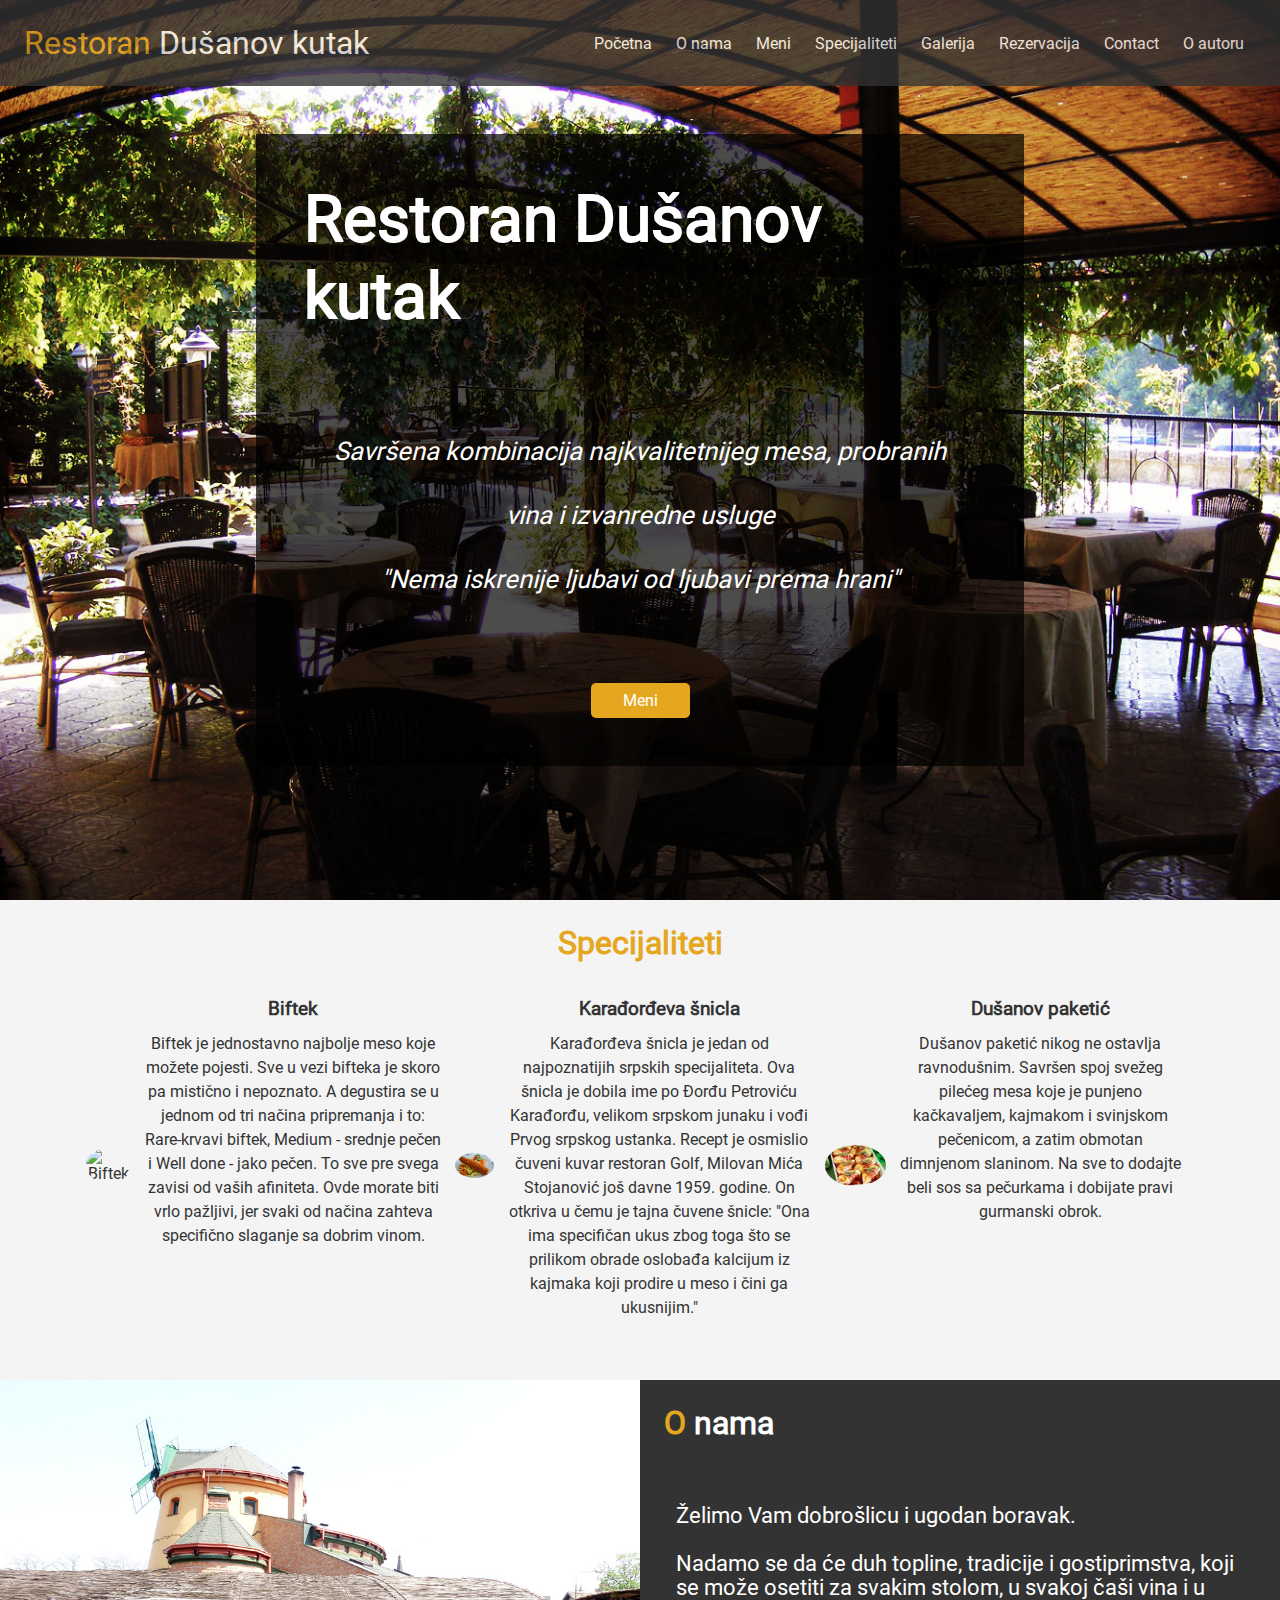
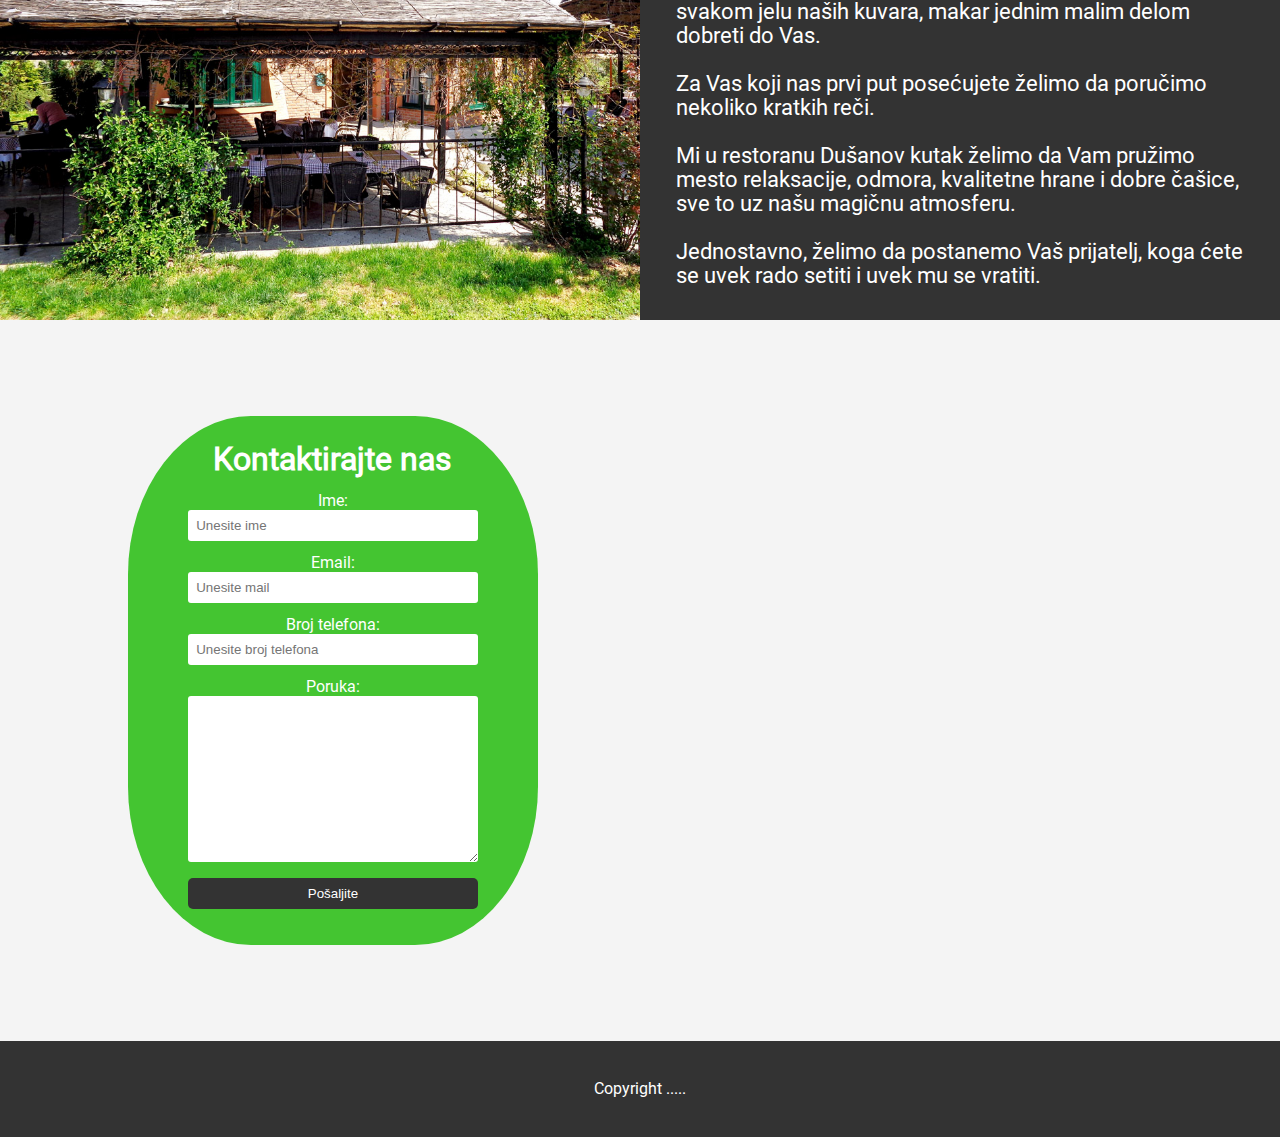
==== index.html @ 44201d30 "Add files via upload" ====
<!DOCTYPE html>
<html lang="en">

<head>
     <meta charset="UTF-8">
     <title>Document</title>
     <meta name="keywords" content="restoran,biftek,pancevo,karađorđeva,specijaliteti,dušanovkutak,piletinasaračićima,svinsjkarebarca,cesarsalata,ručak,večera">
     <meta name="description" content="Restoran tradicionalnih jela u srcu pančeva nudiom tradicionalne rpske specijalitete, srpkse pice, salate">
     <meta name="viewport" content="width=device-width, initial-scale=1.0">
     <meta name="author" content="dusan.jovanovic.97.20@ict.edu.rs">
     <link rel="stylesheet" href="https://cdnjs.cloudflare.com/ajax/libs/font-awesome/6.4.2/css/all.min.css"
          integrity="sha512-z3gLpd7yknf1YoNbCzqRKc4qyor8gaKU1qmn+CShxbuBusANI9QpRohGBreCFkKxLhei6S9CQXFEbbKuqLg0DA=="
          crossorigin="anonymous" referrerpolicy="no-referrer" />
          <link rel="icon" href="img/ikona.ico">

     <link rel="stylesheet" href="css/style.css">
</head>

<body id="home" class="bg-light ">
     <div class="wrapper">
          <div class="spotlight">
               <header class="p-1 bg-dark">
                    <div class="logo">
                         <span><span class="gold"><i class="fa-solid fa-utensils"></i>Restoran</span> Dušanov
                              kutak</span>
                    </div>
                    <nav>
                         <ul>
                              <li><a href="index.html#home">Početna</a></li>
                              <li><a href="index.html#about">O nama</a></li>
                              <li><a href="meni.html">Meni</a></li>
                              <li><a href="index.html#specijaliteti">Specijaliteti</a></li>
                              <li><a href="galerija.html">Galerija</a></li>
                              <li><a href="rezervacija.html">Rezervacija</a></li>
                              <li><a href="index.html#con">Contact</a></li>
                              <li><a href="autor.html">O autoru</a></li>
                         </ul>
                    </nav>
               </header>
               <div class="showcase">
                    <div class="wrapp p-3">
                         <h1 class="main-heading ">Restoran Dušanov kutak</h1>
                    <p class="p-1">Savršena kombinacija najkvalitetnijeg mesa, probranih vina i izvanredne usluge
                              <br> "Nema iskrenije ljubavi od ljubavi prema hrani"
                         </p>
                         <a href="meni.html" class="btn ">Meni</a>
                    </div>
               </div>
          </div>
          <div id="specijaliteti" class="py-1">
               <h2 class="text-centre second-heading"><span class="gold">Specijaliteti</span></h2>
               <div class="container p-1">
                    <div class="articles text-centre">
                         <div class="icon"><img src="img/biftek.jpg" alt="Biftek"></div>
                         <div class="text">
                              <h3>Biftek</h3>
                              <p>Biftek je jednostavno najbolje meso koje možete pojesti. Sve u vezi bifteka je skoro pa
                                   mistično i nepoznato.
                                   A degustira se u jednom od tri načina pripremanja i to: Rare-krvavi biftek, Medium -
                                   srednje pečen i Well done - jako pečen.
                                   To sve pre svega zavisi od vaših afiniteta. Ovde morate biti vrlo pažljivi, jer svaki
                                   od načina zahteva specifično slaganje sa dobrim vinom.
                              </p>
                         </div>
                    </div>
                    <div class="articles text-centre">
                         <div class="icon"><img src="img/Karađorđeva šnicla.jpg" alt="Karađorđeva šnicla"></div>
                         <div class="text">
                              <h3>Karađorđeva šnicla</h3>
                              <p>Karađorđeva šnicla je jedan od najpoznatijih srpskih specijaliteta. Ova šnicla je
                                   dobila ime po Đorđu Petroviću Karađorđu,
                                   velikom srpskom junaku i vođi Prvog srpskog ustanka. Recept je osmislio čuveni kuvar
                                   restoran Golf, Milovan Mića Stojanović još davne 1959. godine.
                                   On otkriva u čemu je tajna čuvene šnicle: "Ona ima specifičan ukus zbog toga što se
                                   prilikom obrade oslobađa kalcijum iz kajmaka koji prodire u meso i čini ga
                                   ukusnijim."</p>
                         </div>
                    </div>
                    <div class="articles text-centre">
                         <div class="icon"><img src="img/Dušanov paketić.jpg" alt="Dušanov paketić"></div>
                         <div class="text">
                              <h3>Dušanov paketić</h3>
                              <p>Dušanov paketić nikog ne ostavlja ravnodušnim. Savršen spoj svežeg pilećeg mesa koje je
                                   punjeno kačkavaljem, kajmakom i svinjskom pečenicom,
                                   a zatim obmotan dimnjenom slaninom. Na sve to dodajte beli sos sa pečurkama i
                                   dobijate pravi gurmanski obrok.
                              </p>
                         </div>
                    </div>
               </div>
          </div>

          <div id="about">
               <div class="picture">

               </div>
               <div class="data p-1 bg-dark">
                    <h2 class="second-heading"><span class="gold">O</span> nama</h2>
                    <p><br /><br />Želimo Vam dobrošlicu i ugodan boravak.<br /><br /> Nadamo se da će duh topline,
                         tradicije i gostiprimstva, koji se može osetiti za svakim stolom,
                         u svakoj čaši vina i u svakom jelu naših kuvara, makar jednim malim delom dobreti do
                         Vas.<br /><br />
                         Za Vas koji nas prvi put posećujete želimo da poručimo nekoliko kratkih reči.<br /><br /> Mi u
                         restoranu Dušanov kutak
                         želimo da Vam pružimo mesto relaksacije, odmora, kvalitetne hrane i dobre čašice, sve to uz
                         našu magičnu atmosferu.<br /><br />
                         Jednostavno, želimo da postanemo Vaš prijatelj, koga ćete se uvek rado setiti i uvek mu se
                         vratiti.
                    </p>

               </div>
          </div>
          <div id="con" class="p-2">
               <div class="contact p-1">
                    <h2 class="second-heading">Kontaktirajte nas</h2>
                    <form>
                         <div class="form-element">
                              <label>Ime:</label>
                              <input type="text" id="name" placeholder="Unesite ime">
                         </div>
                         <div class="form-element">
                              <label>Email:</label>
                              <input type="text" id="email" placeholder="Unesite mail">
                         </div>
                         <div class="form-element">
                              <label>Broj telefona:</label>
                              <input type="text" id="phone" placeholder="Unesite broj telefona">
                         </div>
                         <div class="form-element">
                              <label>Poruka:</label>
                              <textarea id="textMessage" id="" cols="30" rows="10"></textarea>
                         </div>
                         <div class="form-element">
                              <button class="btn btn-dark send ">Pošaljite</button>
                         </div>
                    </form>
               </div>
               <div class="map">
                    <iframe
                         src="https://www.google.com/maps/embed?pb=!1m18!1m12!1m3!1d841.647257551838!2d20.418541179205658!3d44.80215366608464!2m3!1f0!2f0!3f0!3m2!1i1024!2i768!4f13.1!3m3!1m2!1s0x475a6f9d6a682503%3A0xccb5ad294f9c8d6!2sCode%20by%20Comtrade!5e0!3m2!1sen!2srs!4v1697047950069!5m2!1sen!2srs"
                         style="border:0;" allowfullscreen="" loading="lazy"
                         referrerpolicy="no-referrer-when-downgrade" class="mapa"></iframe>
               </div>
          </div>
          <footer class="bg-dark p-1 text-centre">
               <p>Copyright .....</p>
          </footer>

     </div>

</body>

</html>
---- css/style.css ----
@font-face {
  font-family: "Roboto";
  src: url(../fonts/Roboto-Regular.ttf);
}

* {
  margin: 0;
  padding: 0;
  box-sizing: border-box;
}

html {
  scroll-behavior: smooth;

}
body {
  font-family: Roboto, serif;
}

a {
  text-decoration: none;
}
ul {
  list-style: none;
}

p {
  margin: 0.75rem;
  line-height: 1.5rem;
}

.gold {
  color: #e6a720;
}

.text-centre {
  text-align: center;
}

.bg-light {
  background-color: #f4f4f4;
  color: #333333;
}

.bg-dark {
  background-color: #333333;
  color: #ffffff;
}

.main-heading {
  font-size: 4rem;
  margin-bottom: 0.75rem;
  line-height: 1.2;
  color: #ffffff;
}

.second-heading {
  font-size: 2rem;
  margin-bottom: 0.75rem;
  line-height: 1.2;
}

.btn {
  display: inline-block;
  color: white;
  padding: 0.5rem 2rem;
  background-color: #e6a720;
  border: none;
  border-radius: 5px;
}

.btn-dark {
  background-color: #333333;
  color: white;
}

.py-1 {
  padding: 1.5rem 0;
}
.py-2 {
  padding: 2rem 0;
}
.py-3 {
  padding: 3rem 0;
}

.p-1 {
  padding: 1.5rem;
}
.p-2 {
  padding: 2rem;
}
.p-3 {
  padding: 3rem;
}
/* --------------------------------------------- */

.spotlight {
  height: 100vh;
  background-image: url(../img/vetrenjaca.jpg);
  background-size: cover;
  background-attachment: fixed;
}
header {
  width: 100%;
  display: flex;
  justify-content: space-between;
  align-items: center;
  color: white;
  opacity: 0.8;
  position: fixed;
  z-index: 1;
}

.logo {
  font-size: 2rem;
}

header nav ul {
  display: flex;
}

header nav ul li {
  padding: 0 0.75rem;
}

header nav ul li a {
  color: white;
}

header nav ul li a:hover {
  color: #44c531;
}

.showcase {
  height: 100%; 
  display: flex;
  justify-content: center;
  align-items: center;
 
}

h1{

  transition: all 0.5s;
}

.wrapp{
  display: flex;
  justify-content: center;
  align-items: center;
  flex-direction: column;
  background-color: rgba(0,0,0,0.7);
  width: 60%;
}

.showcase p {
  color: white;
  text-align: center;
  line-height: 4rem;
  font-size: 1.6rem;
  margin: 3rem 0;
   font-style: italic;
 
}

h1:hover{

  font-size: 5rem;
}

.container {
  display: flex;
  justify-content: center;
}

.articles {
  width: 30%;
  display: flex;
}

.articles .icon {
  display: flex;
  align-items: center;
 width: 100%;

}
.articles .icon img {

  width:100%;
  border-radius: 50%;
  transition: width 1s;
}

.articles .icon img:hover {

  width:145%;
 

}

.mapa{


  border-radius: 20px;;
}


#about {
  display: flex;
  height: 60vh;
}

.picture {
  width: 50%;
  background-image: url("../img/onama.jpg");
  background-size: cover;
}
.pictureAutor{

  width: 50%;
  background-image: url("../img/Slika autora.jpg");
  background-size: cover;
}

.data {
  width: 50%;
}
.data p {
  font-size: 1.4rem;
}


#con {
  display: flex;
  width: 90%;
  margin: 2rem auto;
  

}

.contact {
  width: 40%;
  background-color: #44c531;
  color: white;
  border-radius: 30%;
  text-align: center;
  margin: 2rem;


}
.map {
  width: 60%;
 padding: 30px;

}

.map iframe {
  width: 100%;
  height: 100%;
  border-radius: 50px;

}


input,
button,
textarea{
  width: 80%;
  padding: 0.5rem;
  border: none;
  border-radius: 3px;
}
.contact label{
  display: block;
  width: 100%;
}

.form-element {
  margin-bottom: 0.75rem;
}

@media screen and (max-width: 1024px) {

    .container {
        flex-direction: column;
      }
    
      .articles {
        width: 100%;
        margin-bottom: 2rem;
      }

      #who {
        flex-direction: column;
        height: auto;
      }
    
      .picture {
        width: 100%;
        height:60vh ;
      }
      .data{
        width: 100%;
      }
}

@media screen and (max-width: 768px) {
  header {
    flex-direction: column;
  }
  header nav {
    margin-top: 2%;
  }

  .spotlight {
    height: 150vh;
  }
  .main-heading {
    font-size: 2.5rem;
  }

  .showcase p {
    font-size: 1rem;
    margin: 0 0;
  }



 

  .client-img img:last-child{
    display: none;
  }

  #con{
     flex-direction: column;
  }

  .contact{
    width: 100%;
  }

  .map{
    width:100%;
    height: 60vh;
  }
}
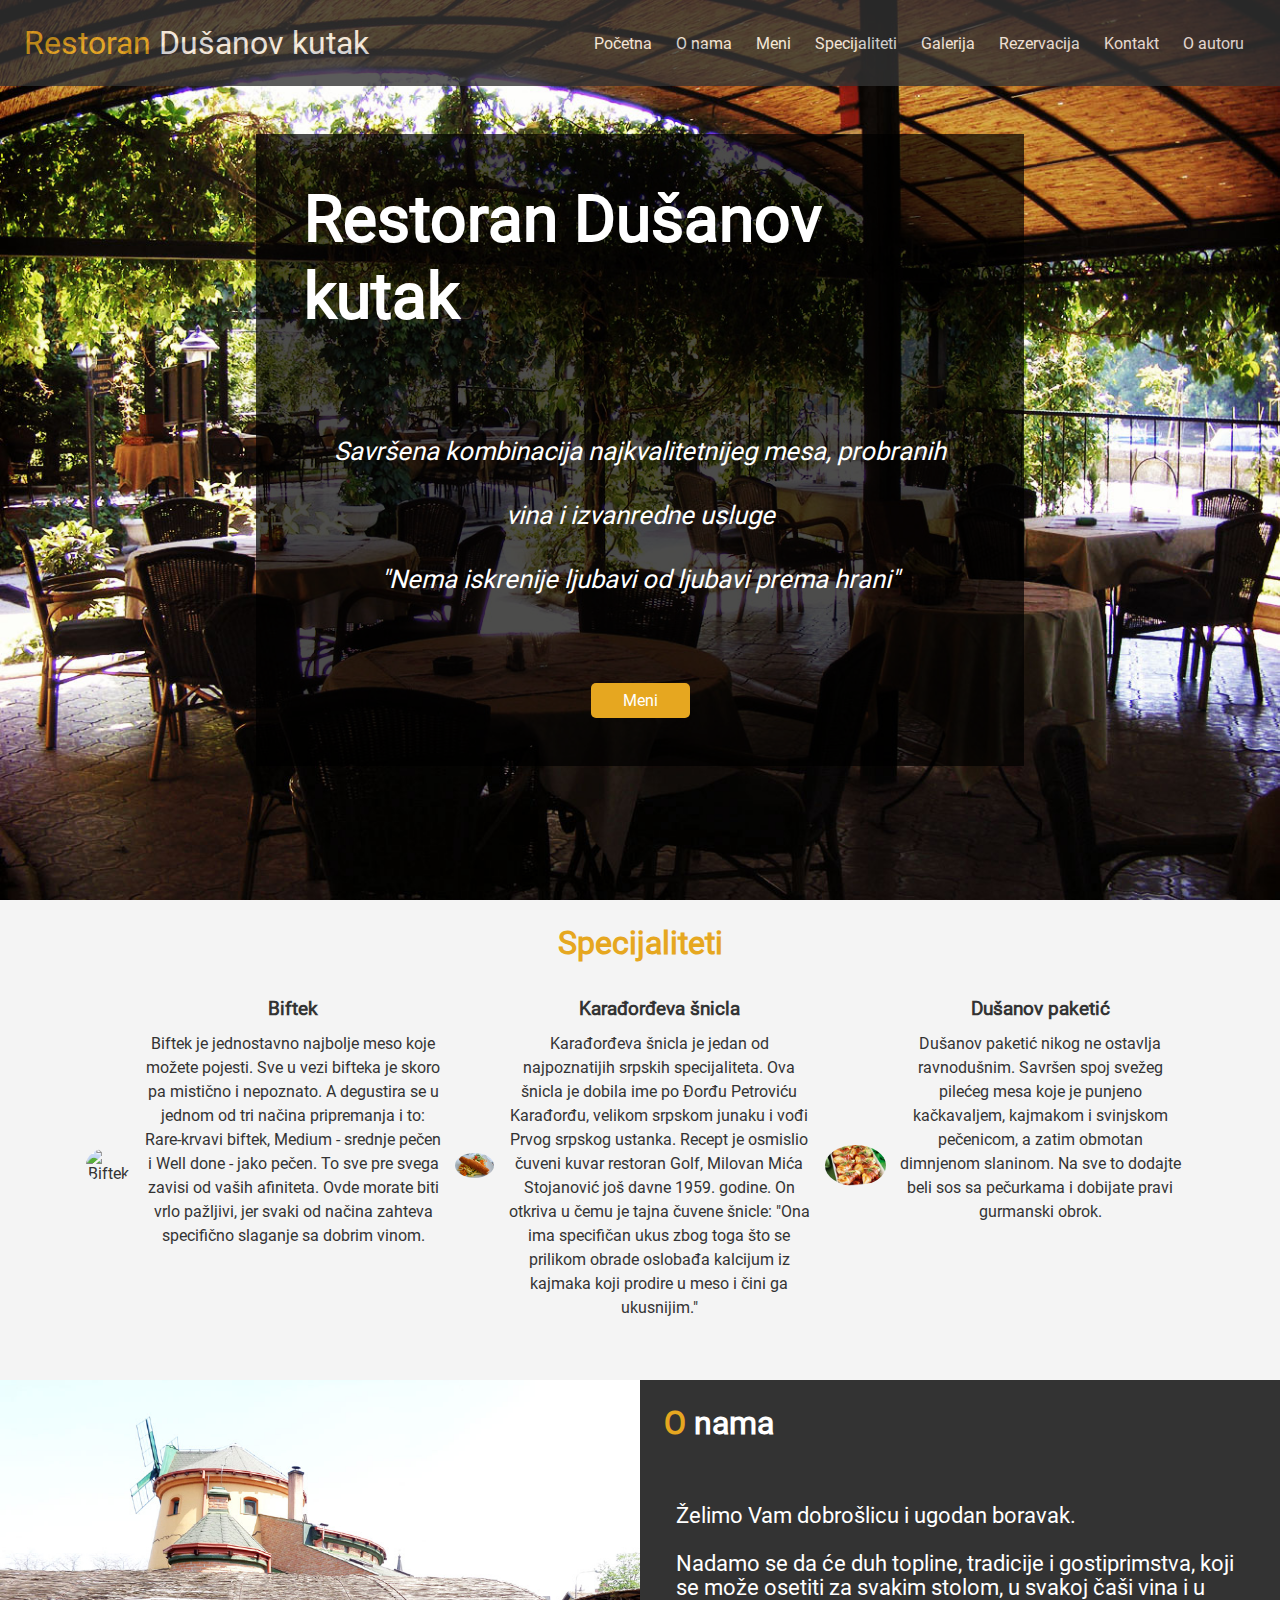
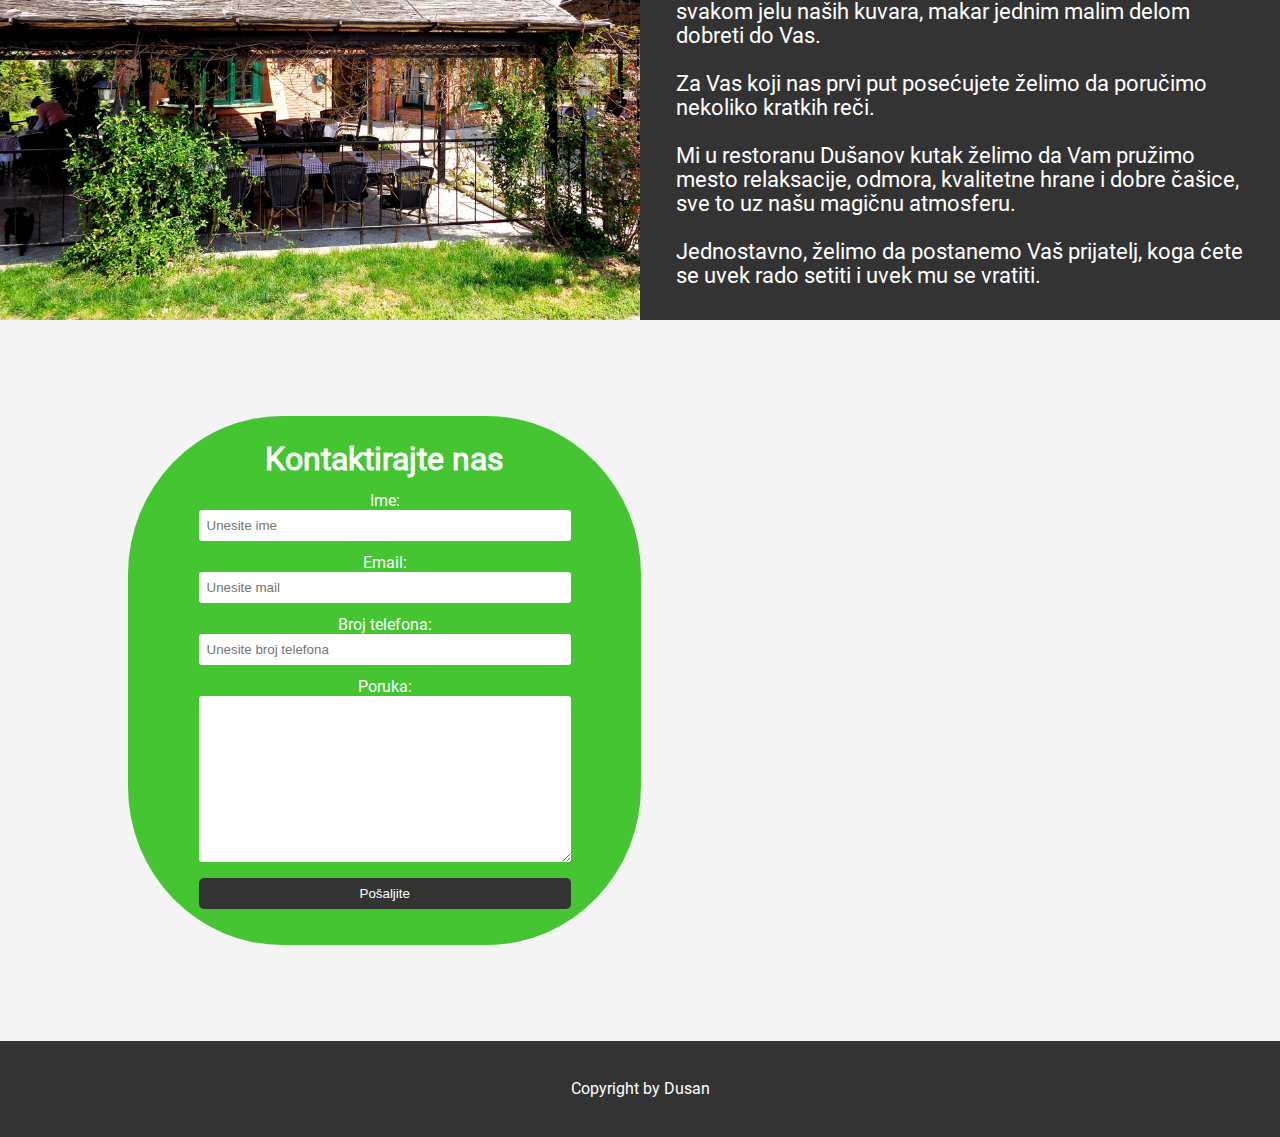
==== commit 1bd6789c: "Add files via upload" ====
--- a/index.html
+++ b/index.html
@@ -3,9 +3,9 @@
 
 <head>
      <meta charset="UTF-8">
-     <title>Document</title>
+     <title>Dusanov Kutak</title>
      <meta name="keywords" content="restoran,biftek,pancevo,karađorđeva,specijaliteti,dušanovkutak,piletinasaračićima,svinsjkarebarca,cesarsalata,ručak,večera">
-     <meta name="description" content="Restoran tradicionalnih jela u srcu pančeva nudiom tradicionalne rpske specijalitete, srpkse pice, salate">
+     <meta name="description" content="Restoran tradicionalnih jela u srcu pančeva nudimo tradicionalne srpske specijalitete, srpske pice, salate">
      <meta name="viewport" content="width=device-width, initial-scale=1.0">
      <meta name="author" content="dusan.jovanovic.97.20@ict.edu.rs">
      <link rel="stylesheet" href="https://cdnjs.cloudflare.com/ajax/libs/font-awesome/6.4.2/css/all.min.css"
@@ -32,7 +32,7 @@
                               <li><a href="index.html#specijaliteti">Specijaliteti</a></li>
                               <li><a href="galerija.html">Galerija</a></li>
                               <li><a href="rezervacija.html">Rezervacija</a></li>
-                              <li><a href="index.html#con">Contact</a></li>
+                              <li><a href="index.html#con">Kontakt</a></li>
                               <li><a href="autor.html">O autoru</a></li>
                          </ul>
                     </nav>
@@ -135,15 +135,12 @@
                          </div>
                     </form>
                </div>
-               <div class="map">
-                    <iframe
-                         src="https://www.google.com/maps/embed?pb=!1m18!1m12!1m3!1d841.647257551838!2d20.418541179205658!3d44.80215366608464!2m3!1f0!2f0!3f0!3m2!1i1024!2i768!4f13.1!3m3!1m2!1s0x475a6f9d6a682503%3A0xccb5ad294f9c8d6!2sCode%20by%20Comtrade!5e0!3m2!1sen!2srs!4v1697047950069!5m2!1sen!2srs"
-                         style="border:0;" allowfullscreen="" loading="lazy"
-                         referrerpolicy="no-referrer-when-downgrade" class="mapa"></iframe>
+               <div class="picture-bg">
+                    
                </div>
           </div>
           <footer class="bg-dark p-1 text-centre">
-               <p>Copyright .....</p>
+               <p>Copyright by Dusan</p>
           </footer>
 
      </div>
--- a/css/style.css
+++ b/css/style.css
@@ -13,6 +13,7 @@
   scroll-behavior: smooth;
 
 }
+
 body {
   font-family: Roboto, serif;
 }
@@ -20,6 +21,7 @@
 a {
   text-decoration: none;
 }
+
 ul {
   list-style: none;
 }
@@ -77,9 +79,11 @@
 .py-1 {
   padding: 1.5rem 0;
 }
+
 .py-2 {
   padding: 2rem 0;
 }
+
 .py-3 {
   padding: 3rem 0;
 }
@@ -87,12 +91,15 @@
 .p-1 {
   padding: 1.5rem;
 }
+
 .p-2 {
   padding: 2rem;
 }
+
 .p-3 {
   padding: 3rem;
 }
+
 /* --------------------------------------------- */
 
 .spotlight {
@@ -101,6 +108,7 @@
   background-size: cover;
   background-attachment: fixed;
 }
+
 header {
   width: 100%;
   display: flex;
@@ -112,6 +120,8 @@
   z-index: 1;
 }
 
+
+
 .logo {
   font-size: 2rem;
 }
@@ -133,24 +143,24 @@
 }
 
 .showcase {
-  height: 100%; 
+  height: 100%;
   display: flex;
   justify-content: center;
   align-items: center;
- 
-}
-
-h1{
+
+}
+
+h1 {
 
   transition: all 0.5s;
 }
 
-.wrapp{
+.wrapp {
   display: flex;
   justify-content: center;
   align-items: center;
   flex-direction: column;
-  background-color: rgba(0,0,0,0.7);
+  background-color: rgba(0, 0, 0, 0.7);
   width: 60%;
 }
 
@@ -160,11 +170,11 @@
   line-height: 4rem;
   font-size: 1.6rem;
   margin: 3rem 0;
-   font-style: italic;
- 
-}
-
-h1:hover{
+  font-style: italic;
+
+}
+
+h1:hover {
 
   font-size: 5rem;
 }
@@ -182,28 +192,24 @@
 .articles .icon {
   display: flex;
   align-items: center;
- width: 100%;
-
-}
+  width: 100%;
+
+}
+
 .articles .icon img {
 
-  width:100%;
+  width: 100%;
   border-radius: 50%;
   transition: width 1s;
 }
 
 .articles .icon img:hover {
 
-  width:145%;
- 
-
-}
-
-.mapa{
-
-
-  border-radius: 20px;;
-}
+  width: 145%;
+
+
+}
+
 
 
 #about {
@@ -216,16 +222,24 @@
   background-image: url("../img/onama.jpg");
   background-size: cover;
 }
-.pictureAutor{
+
+.pictureAutor {
 
   width: 50%;
   background-image: url("../img/Slika autora.jpg");
   background-size: cover;
 }
 
+.picture-bg{
+  width: 50%;
+  background-image: url("../img/Slika 1.jpg");
+  background-size: cover;
+}
+
 .data {
   width: 50%;
 }
+
 .data p {
   font-size: 1.4rem;
 }
@@ -235,12 +249,12 @@
   display: flex;
   width: 90%;
   margin: 2rem auto;
-  
+
 
 }
 
 .contact {
-  width: 40%;
+  width: 50%;
   background-color: #44c531;
   color: white;
   border-radius: 30%;
@@ -249,29 +263,18 @@
 
 
 }
-.map {
-  width: 60%;
- padding: 30px;
-
-}
-
-.map iframe {
-  width: 100%;
-  height: 100%;
-  border-radius: 50px;
-
-}
 
 
 input,
 button,
-textarea{
+textarea {
   width: 80%;
   padding: 0.5rem;
   border: none;
   border-radius: 3px;
 }
-.contact label{
+
+.contact label {
   display: block;
   width: 100%;
 }
@@ -282,67 +285,119 @@
 
 @media screen and (max-width: 1024px) {
 
-    .container {
-        flex-direction: column;
-      }
-    
-      .articles {
-        width: 100%;
-        margin-bottom: 2rem;
-      }
-
-      #who {
-        flex-direction: column;
-        height: auto;
-      }
-    
-      .picture {
-        width: 100%;
-        height:60vh ;
-      }
-      .data{
-        width: 100%;
-      }
+  .container {
+    flex-direction: column;
+  }
+
+  .articles {
+    width: 100%;
+    margin-bottom: 2rem;
+  }
+
+  #who {
+    flex-direction: column;
+    height: auto;
+  }
+
+  .picture {
+    width: 100%;
+    height: 60vh;
+  }
+
+  .data {
+    width: 100%;
+  }
 }
 
 @media screen and (max-width: 768px) {
   header {
     flex-direction: column;
   }
+
   header nav {
     margin-top: 2%;
   }
 
+
+  header nav ul {
+
+    flex-direction: column;
+  }
+
+  header nav ul li {
+    text-align: center;
+    padding: 10px 10px;
+  }
+
+
+
+
   .spotlight {
-    height: 150vh;
-  }
+    height: 140vh;
+  }
+
   .main-heading {
-    font-size: 2.5rem;
-  }
+    font-size: 1.5rem;
+  }
+
+
 
   .showcase p {
-    font-size: 1rem;
-    margin: 0 0;
-  }
-
-
-
- 
-
-  .client-img img:last-child{
     display: none;
   }
 
-  #con{
-     flex-direction: column;
-  }
-
-  .contact{
+
+
+
+
+  .client-img img:last-child {
+    display: none;
+  }
+
+  #con,
+  #contactn,
+  #about {
+    flex-direction: column;
+  }
+
+  .item{
+
+    border: 2px solid gold;
+    animation: pomeri 2 2s;
+    
+  }
+  #galerija img {
+
+height: 50%;
+width: 50%;
+
+
+
+border-top-right-radius: 20px;
+
+
+
+  }
+
+
+
+  
+  #galerija img:hover {
+    transform: scale(2);
+    offset-path: path('m 5 65 q 45-0 45-0 t 90 0 90 0 90-0 90 0');
+    box-shadow: 3px 4px 10px #0006;
+    z-index: 999;
+  }
+
+
+
+
+
+
+
+  .contact {
     width: 100%;
   }
 
-  .map{
-    width:100%;
-    height: 60vh;
-  }
-}
+  
+}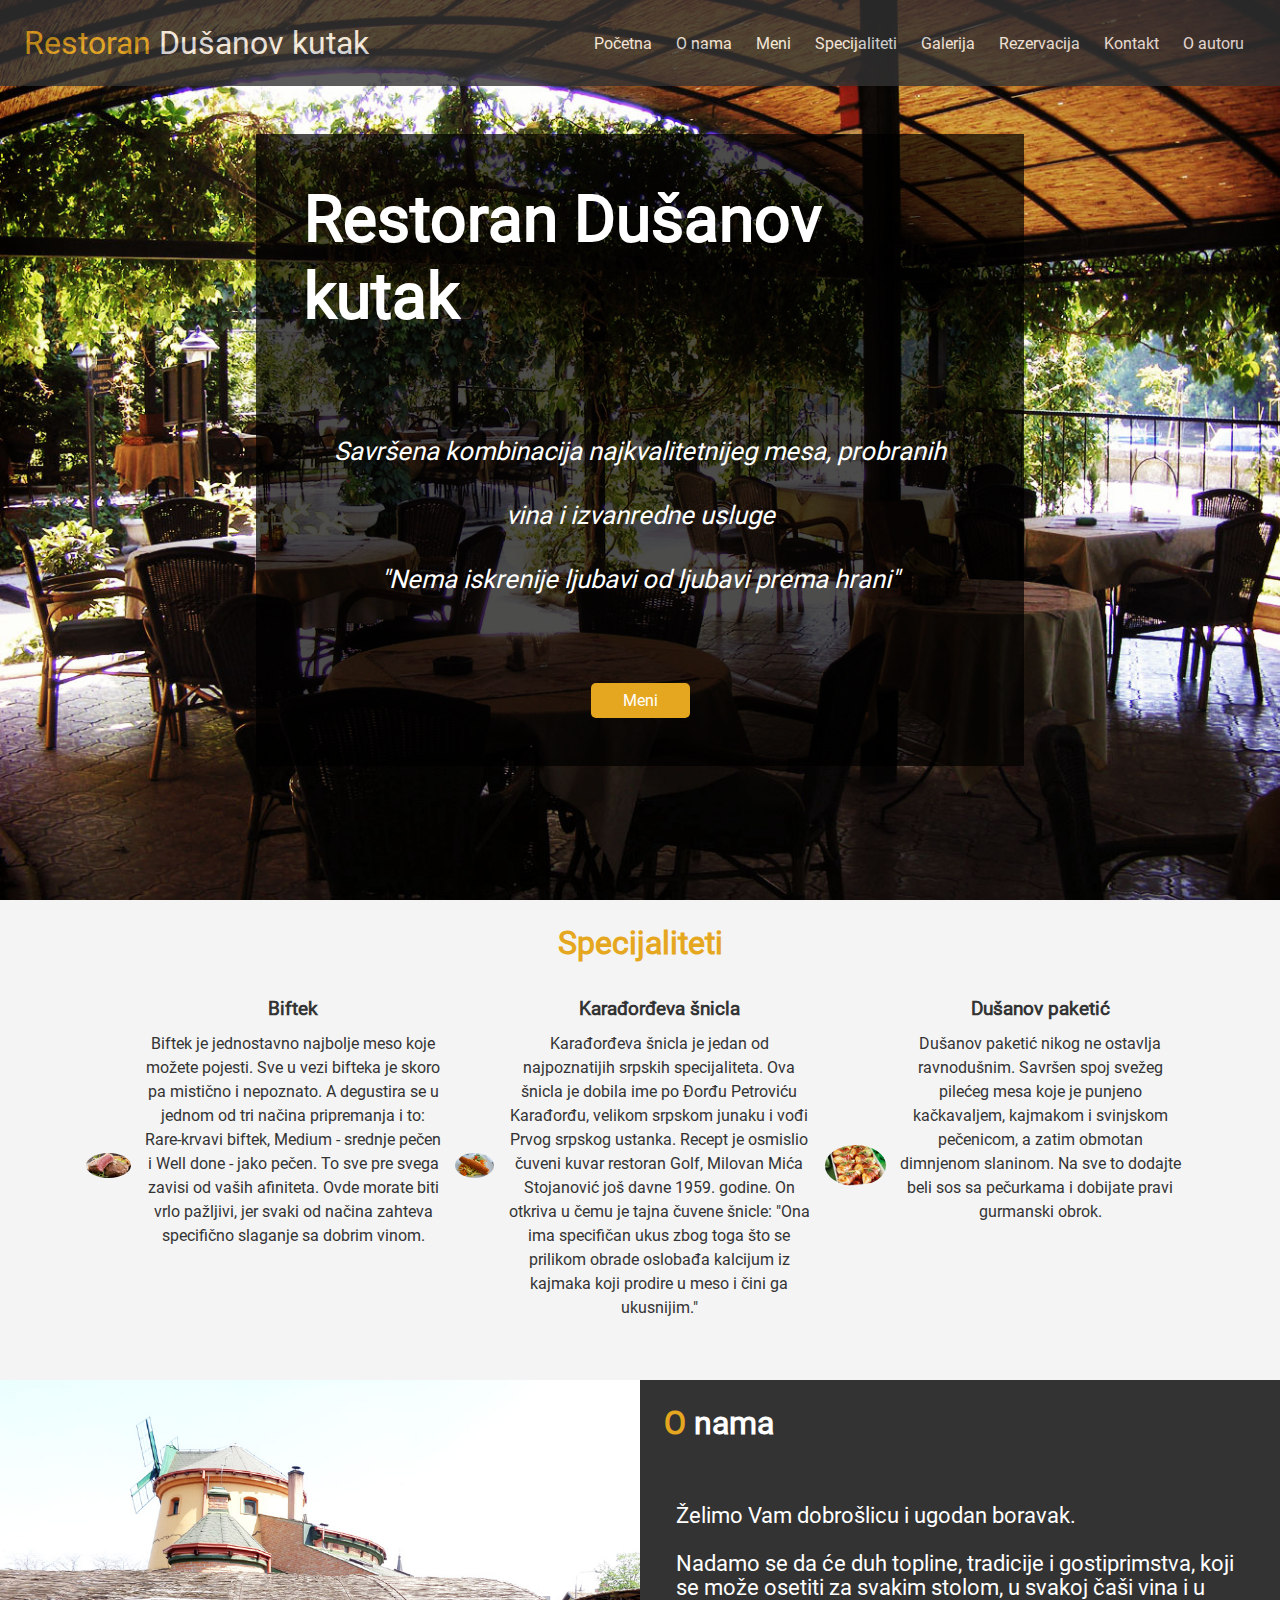
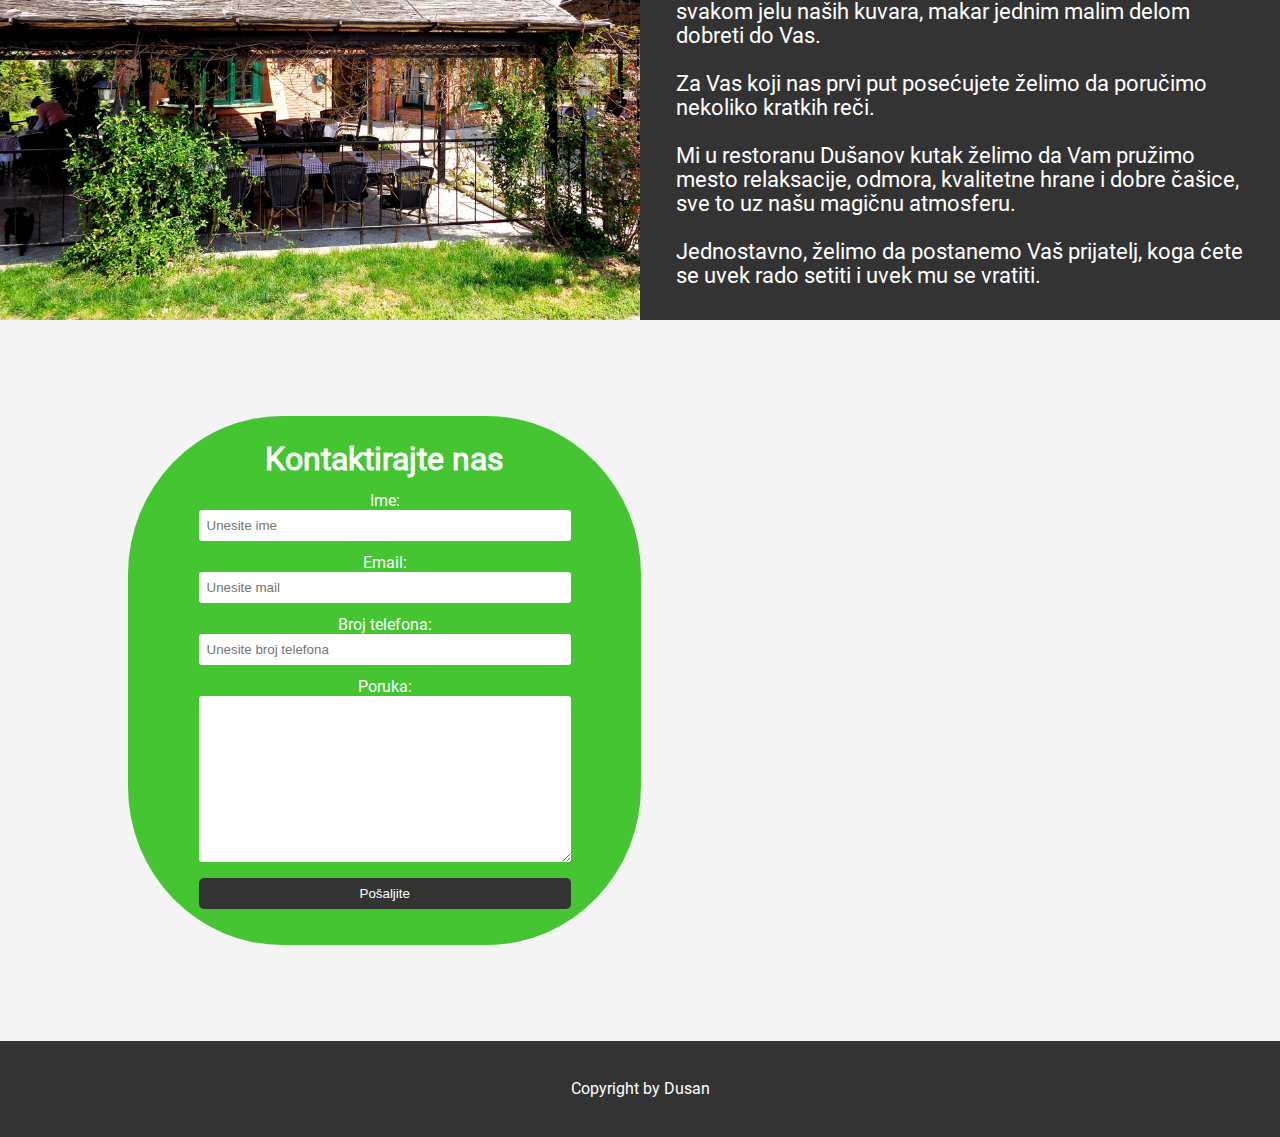
==== commit 2d1b2058: "Add files via upload" ====
--- a/index.html
+++ b/index.html
@@ -51,7 +51,7 @@
                <h2 class="text-centre second-heading"><span class="gold">Specijaliteti</span></h2>
                <div class="container p-1">
                     <div class="articles text-centre">
-                         <div class="icon"><img src="img/biftek.jpg" alt="Biftek"></div>
+                         <div class="icon"><img src="img/Biftek.jpg" alt="Biftek"></div>
                          <div class="text">
                               <h3>Biftek</h3>
                               <p>Biftek je jednostavno najbolje meso koje možete pojesti. Sve u vezi bifteka je skoro pa
